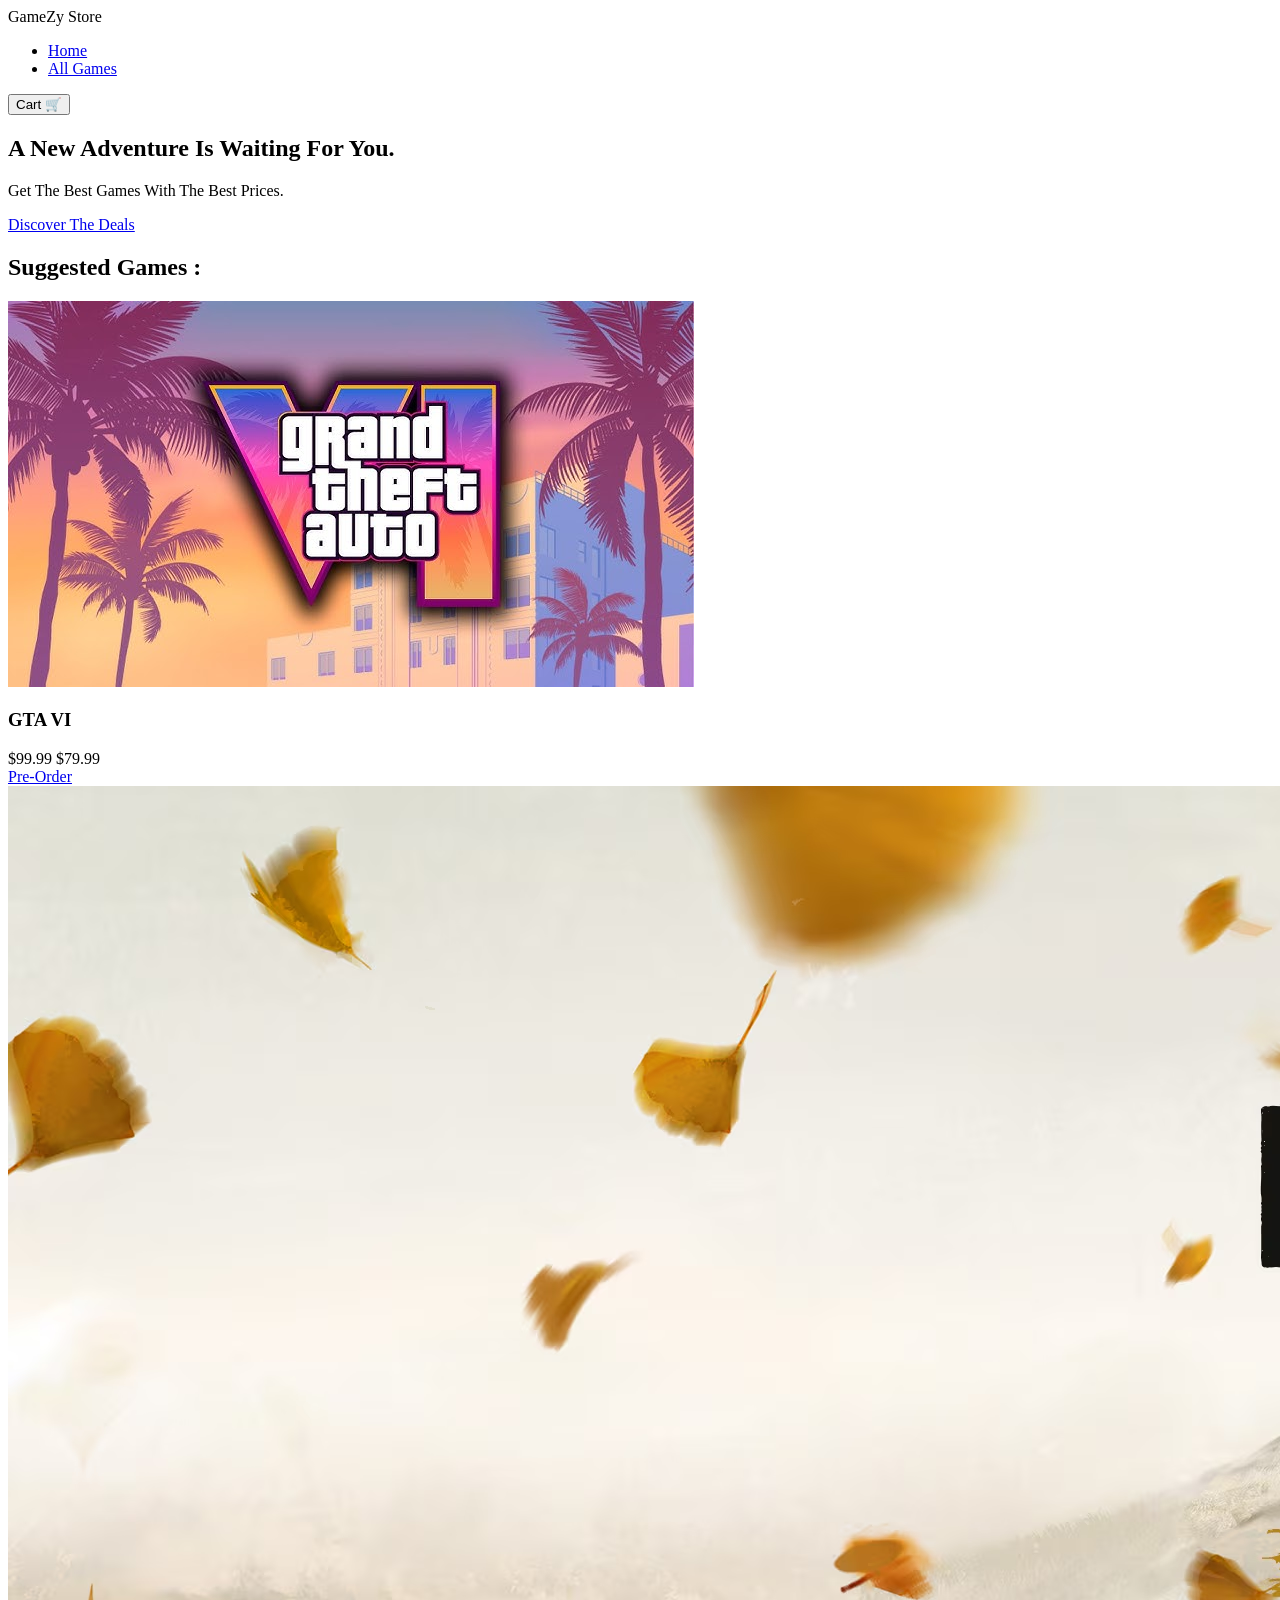
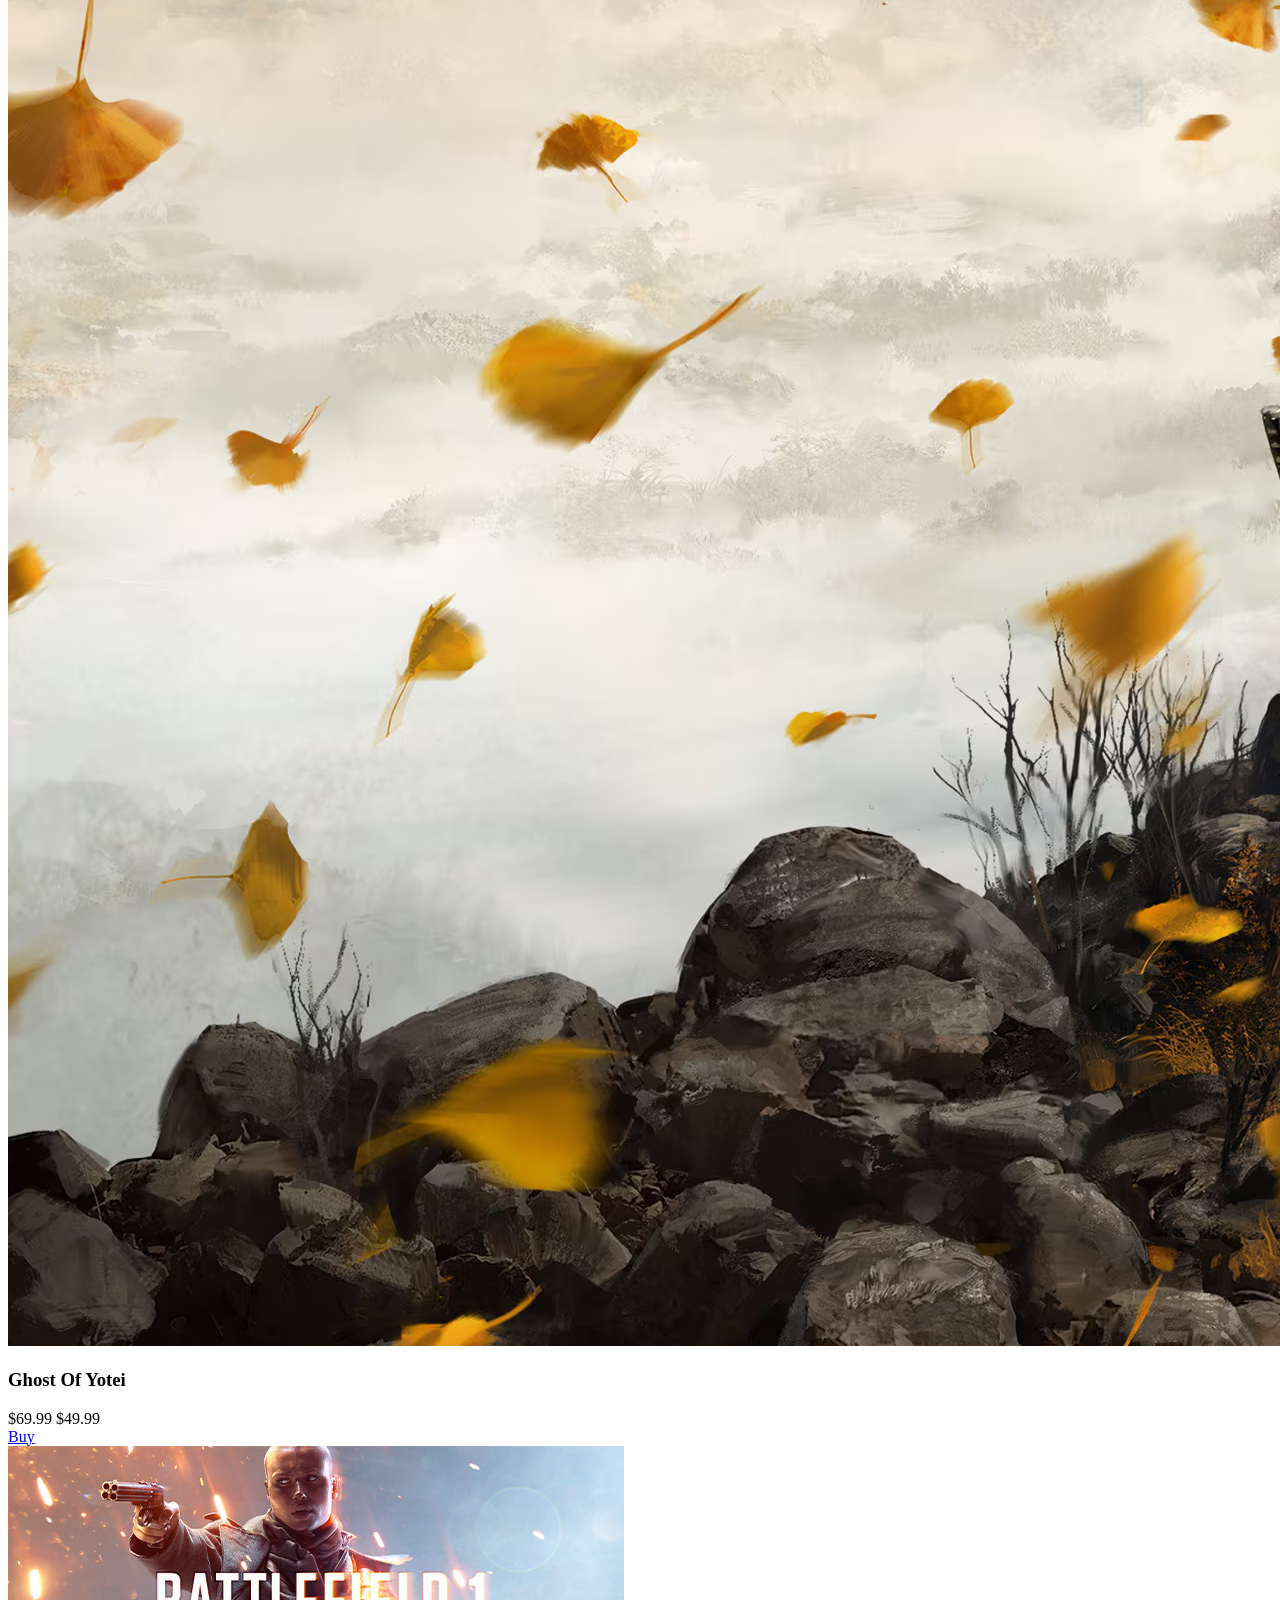
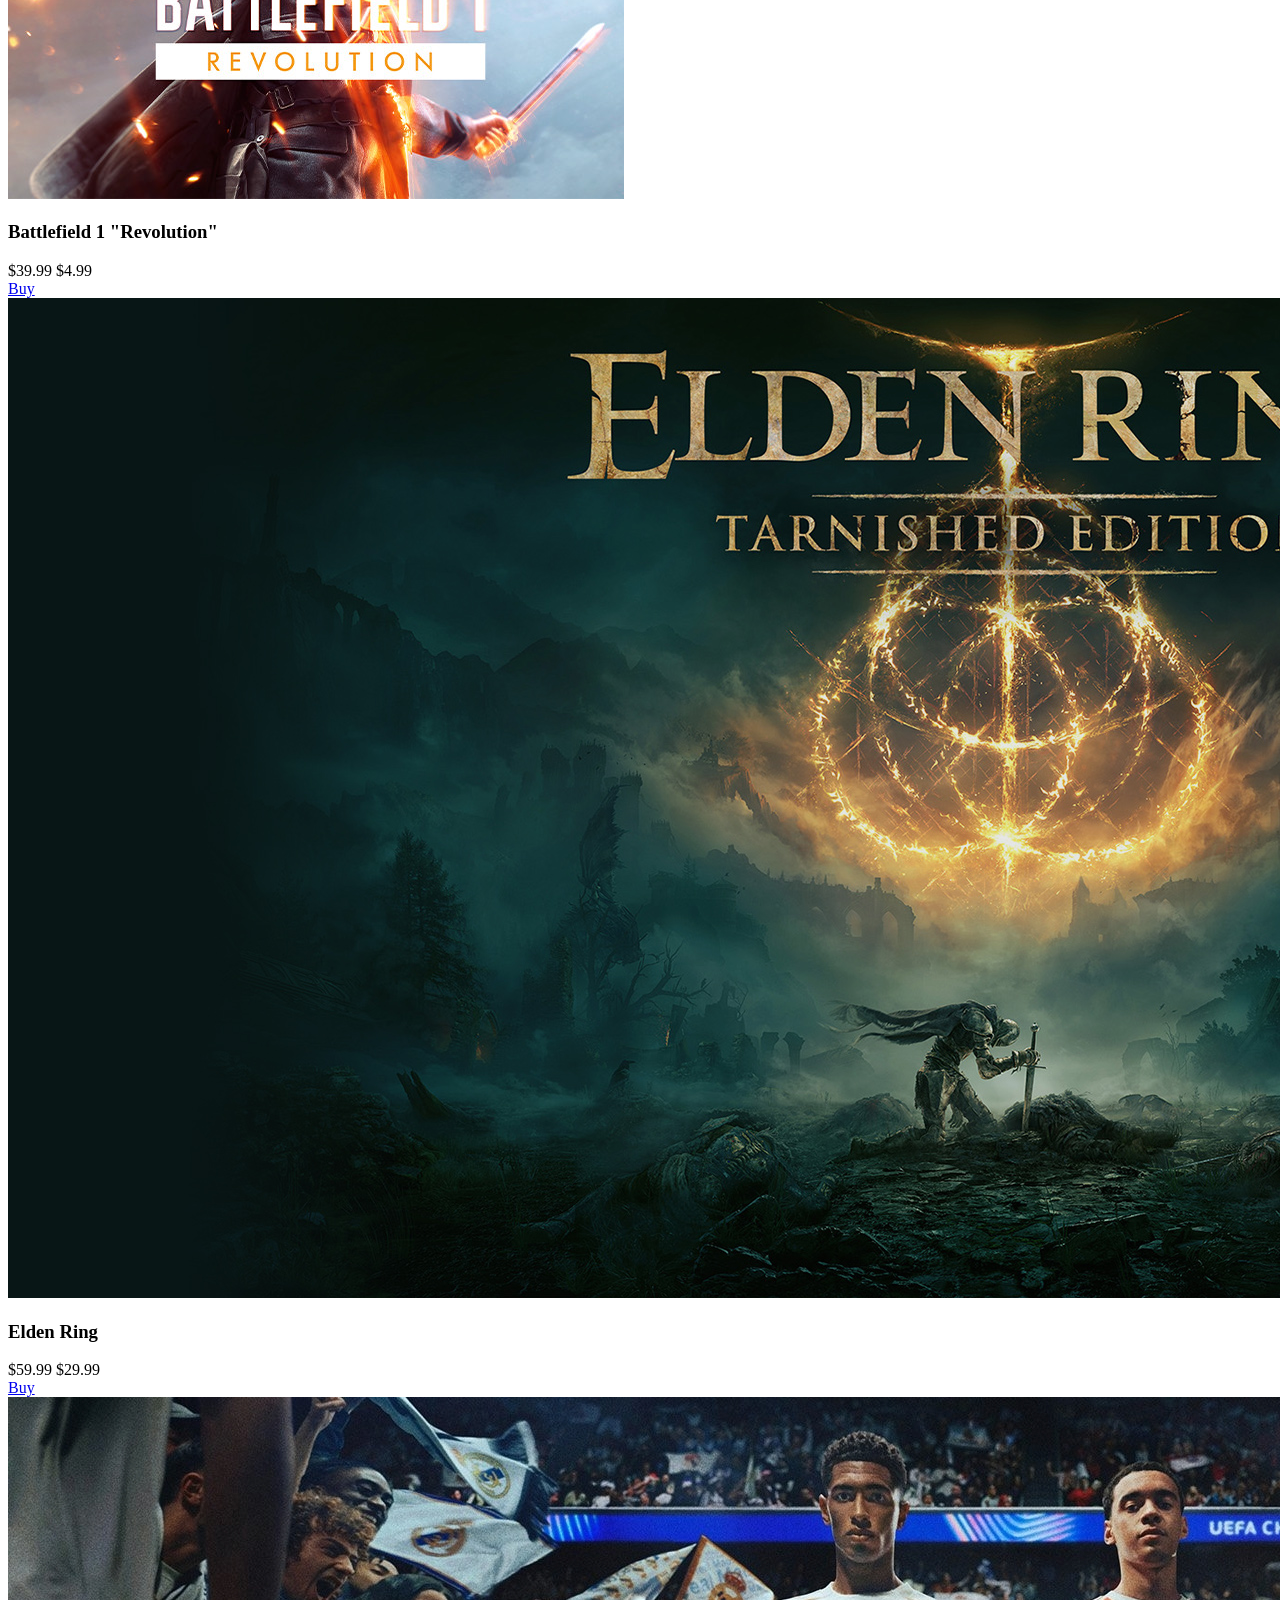
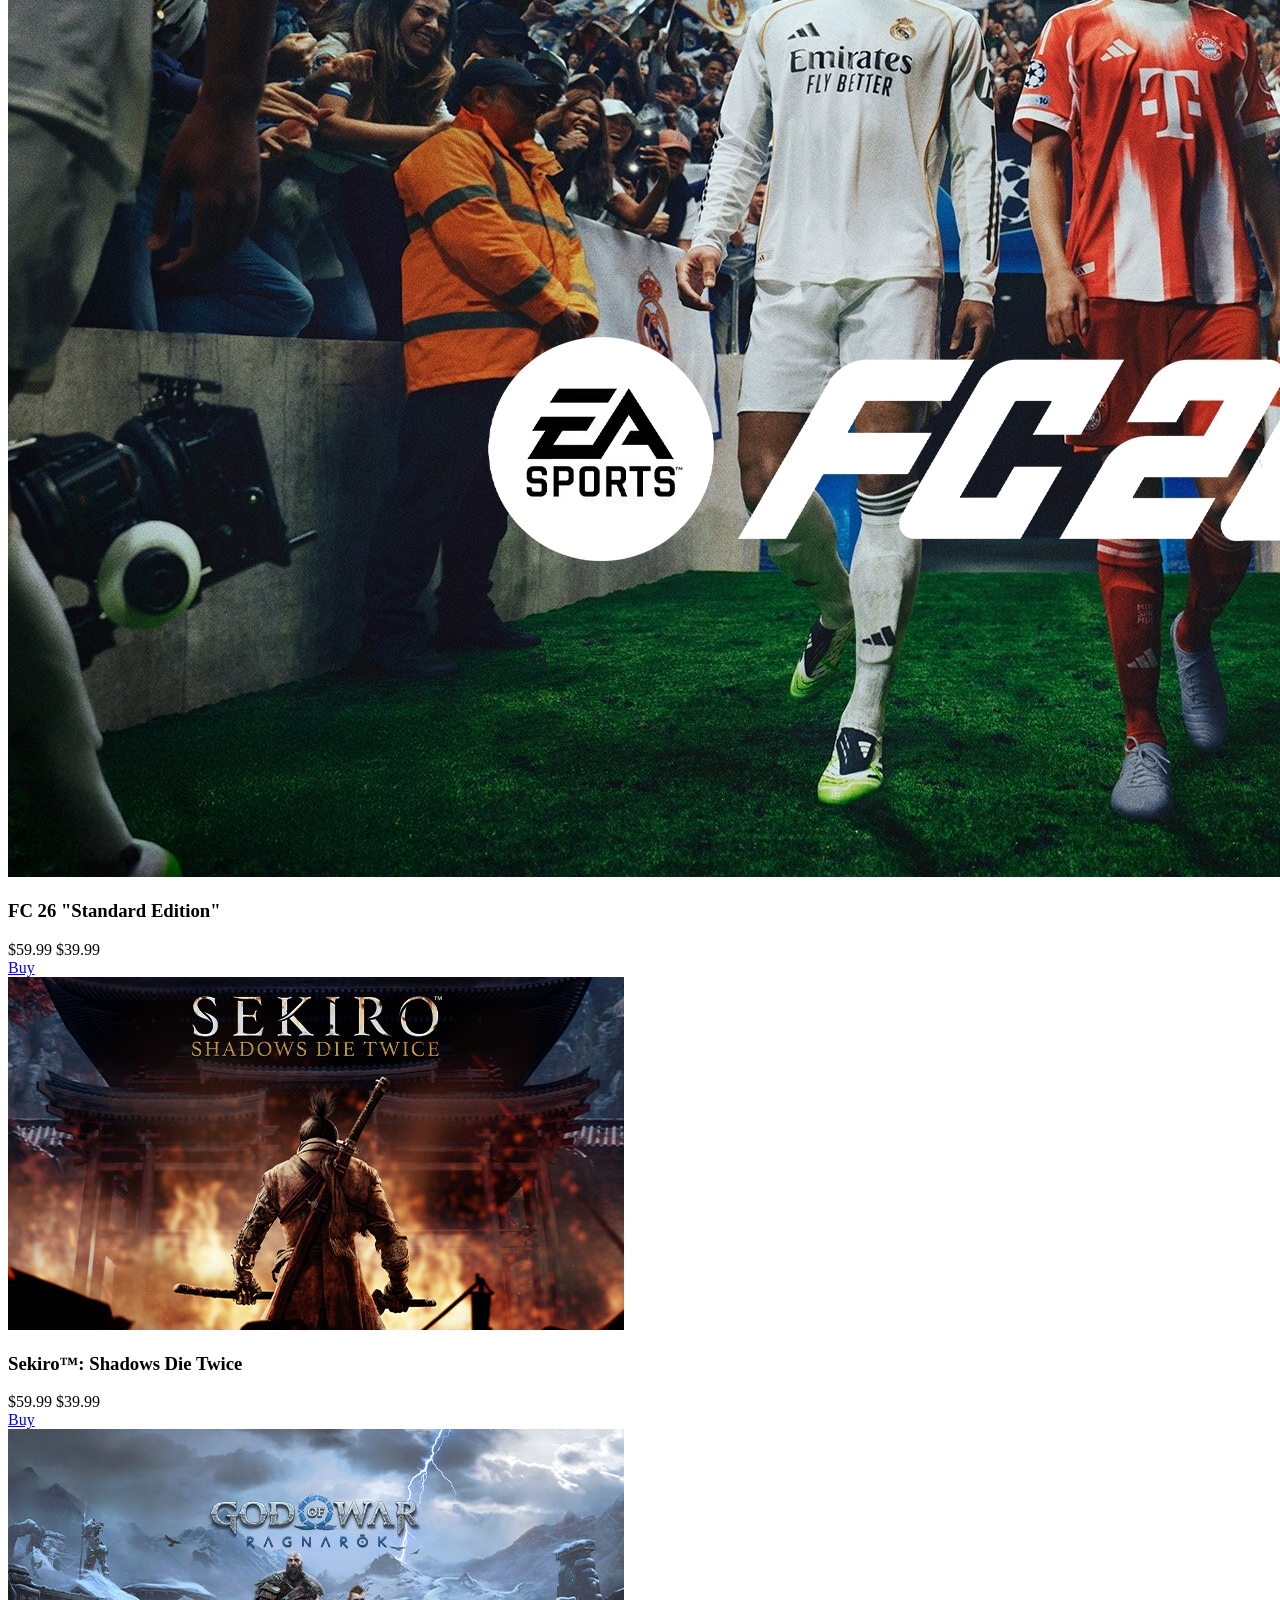
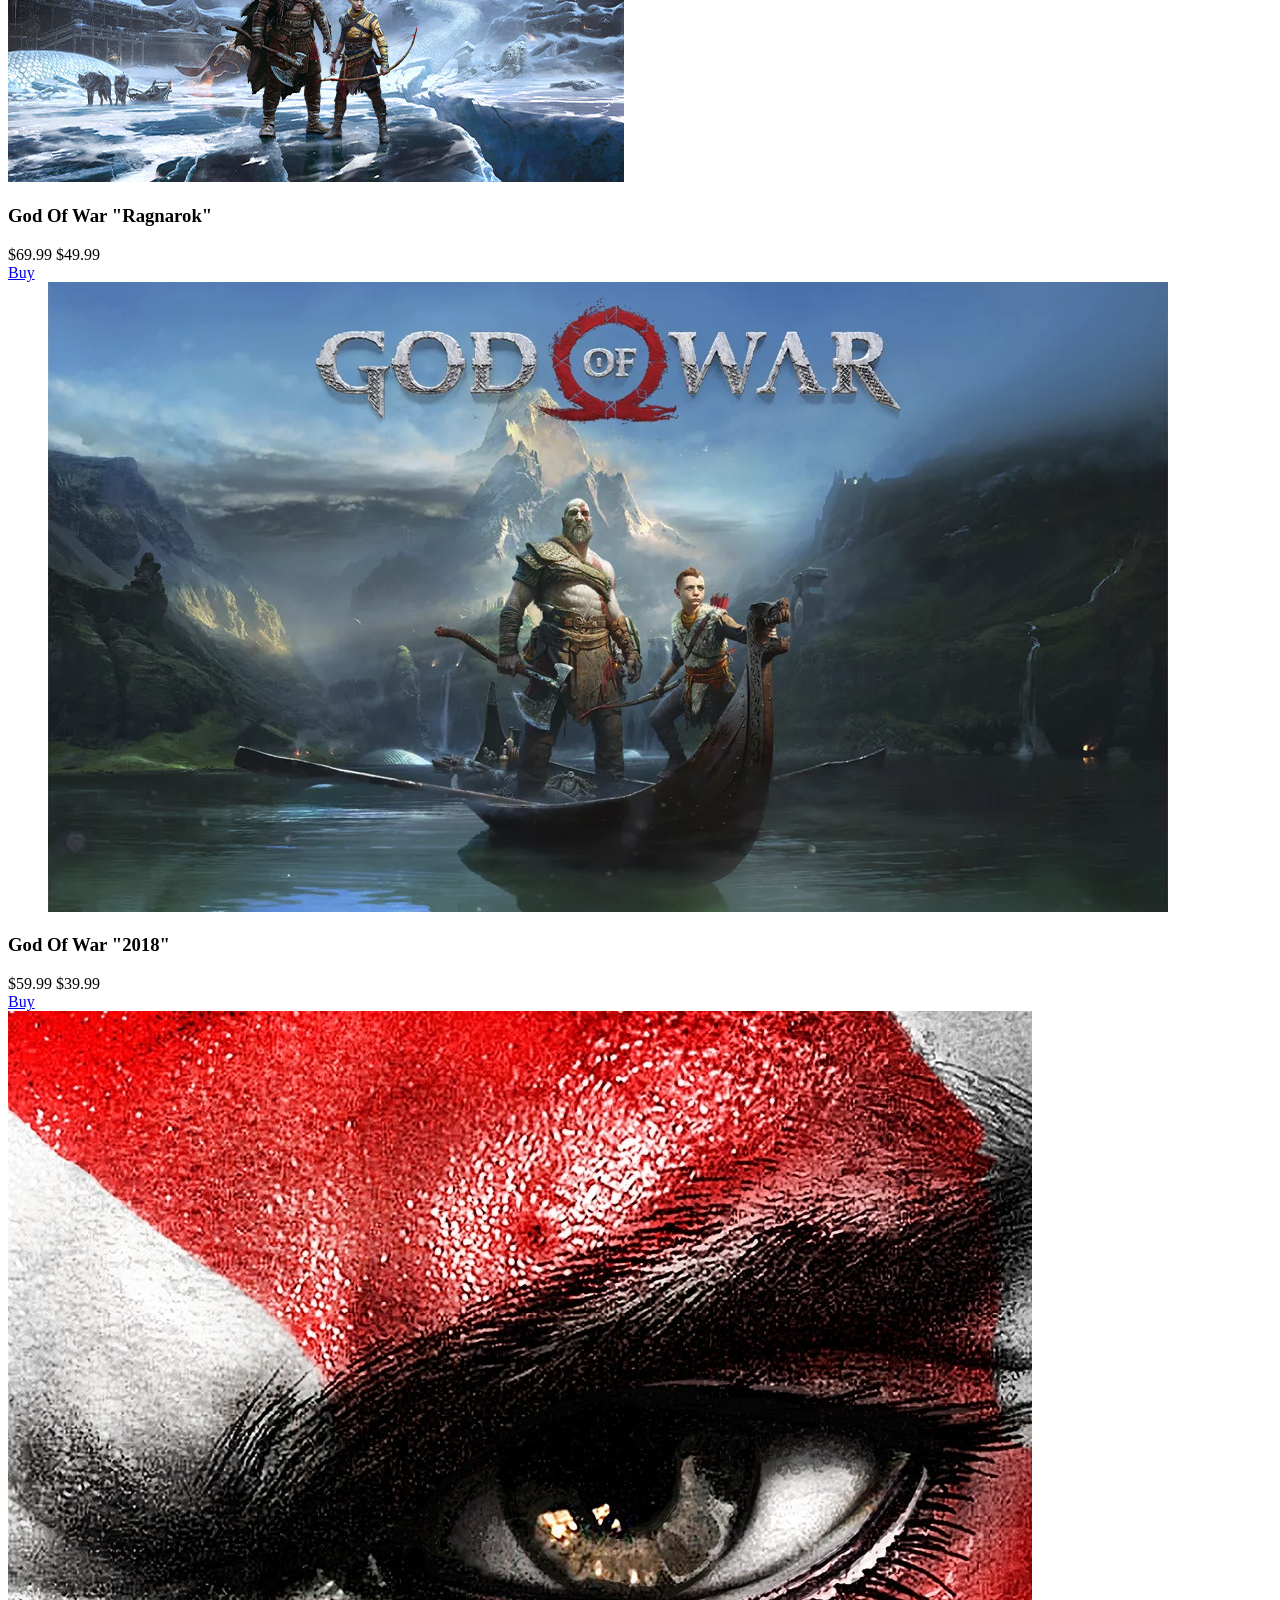
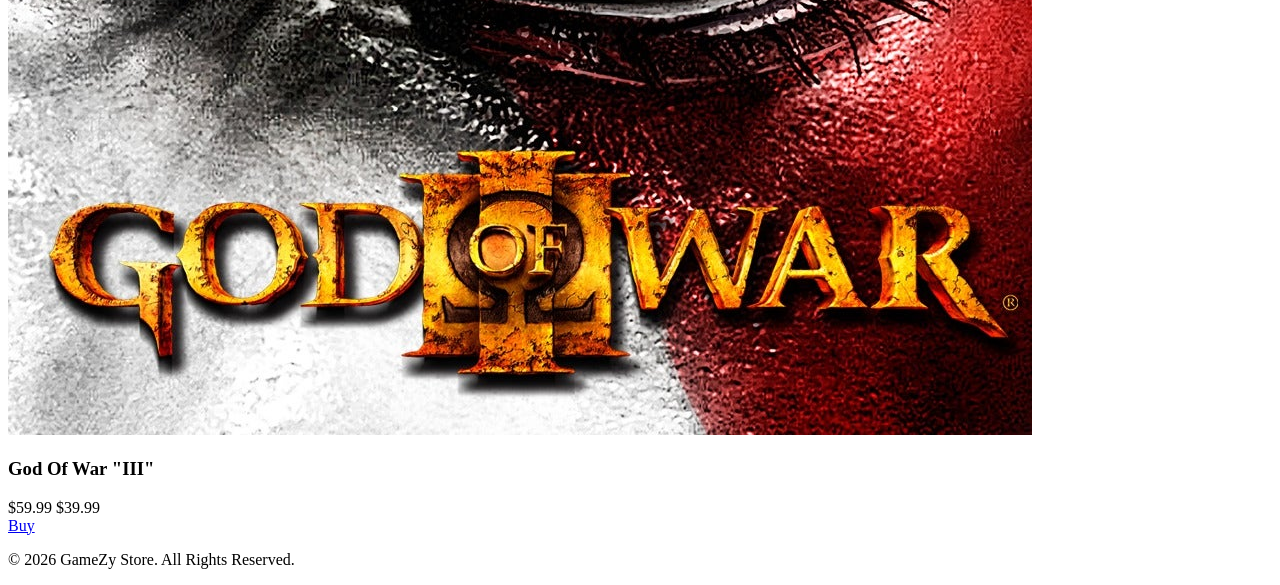
==== index.html @ 3dc9cb58 "Rename index2.html to index.html" ====
<!DOCTYPE html>
<html lang="en" dir="ltr">
<head>
    <meta charset="UTF-8">
    <meta name="viewport" content="width=device-width, initial-scale=1.0">
    <title>GameZy Store</title>
    <link rel="stylesheet" href="style.css">
</head>
<body> <header>
        <div class="logo">GameZy Store</div>
        <nav>
            <ul>
                <li><a href="#">Home</a></li>
                <li><a href="#deals">All Games</a></li>
            </ul>
        </nav>
        <button class="cart-btn">Cart 🛒</button>
    </header>

    <section class="hero">
        <h1>A New Adventure Is Waiting For You.</h1>
        <p>Get The Best Games With The Best Prices.</p>
        <a href="#deals" class="btn-main">Discover The Deals</a>
    </section>

    <section class="games-section" id="deals">
        <h2 class="section-title">Suggested Games :</h2>
        
        <div class="games-grid">
            
            <div class="game-card">
                <img src="images/GTA 6.jpg" alt="GTA VI">
                <div class="game-info">
                    <h3 class="game-title">GTA VI</h3>
                    <div class="game-price"><span class="old-price">$99.99</span> $79.99</div>
                    <a href="#" class="btn-buy">Pre-Order</a>
                </div>
            </div>

            <div class="game-card">
                <img src="images/ghost of yoteiii.avif" alt="Ghost Of Yotei">
                <div class="game-info">
                    <h3 class="game-title">Ghost Of Yotei</h3>
                    <div class="game-price"><span class="old-price">$69.99</span> $49.99</div>
                    <a href="#" class="btn-buy">Buy</a>
                </div>
            </div>

            <div class="game-card">
                <img src="images/BF1.jpg" alt="Battlefield 1">
                <div class="game-info">
                    <h3 class="game-title">Battlefield 1 "Revolution"</h3>
                    <div class="game-price"><span class="old-price">$39.99</span> $4.99</div>
                    <a href="#" class="btn-buy">Buy</a>
                </div>
            </div> 

            <div class="game-card">
                <img src="images/elden ringgggg.jpg" alt="Elden Ring">
                <div class="game-info">
                    <h3 class="game-title">Elden Ring</h3>
                    <div class="game-price"><span class="old-price">$59.99</span> $29.99</div>
                    <a href="#" class="btn-buy">Buy</a> 
                </div>
            </div> 

            <div class="game-card">
                <img src="images/fc.jpg" alt="FC 26">
                <div class="game-info">
                    <h3 class="game-title">FC 26 "Standard Edition"</h3>
                    <div class="game-price"><span class="old-price">$59.99</span> $39.99</div>
                    <a href="#" class="btn-buy">Buy</a> 
                </div>
            </div> 

            <div class="game-card">
                <img src="images/sekiro.jpg" alt="Sekiro">
                <div class="game-info">
                    <h3 class="game-title">Sekiro™: Shadows Die Twice</h3>
                    <div class="game-price"><span class="old-price">$59.99</span> $39.99</div>
                    <a href="#" class="btn-buy">Buy</a> 
                </div>
            </div> 

            <div class="game-card">
                <img src="images/GOW Rag.jpg" alt="GOW Ragnarok">
                <div class="game-info">
                    <h3 class="game-title">God Of War "Ragnarok"</h3>
                    <div class="game-price"><span class="old-price">$69.99</span> $49.99</div>
                    <a href="#" class="btn-buy">Buy</a> 
                </div>
            </div>
            <div class="game-card">
                <img src="images/GOW 4.webp" alt="GOW 2018">
                <div class="game-info">
                    <h3 class="game-title">God Of War "2018"</h3>
                    <div class="game-price"><span class="old-price">$59.99</span> $39.99</div>
                    <a href="#" class="btn-buy">Buy</a> 
                </div>
            </div> 

            <div class="game-card">
                <img src="images/GOW 3.jpg" alt="GOW III">
                <div class="game-info">
                    <h3 class="game-title">God Of War "III"</h3>
                    <div class="game-price"><span class="old-price">$59.99</span> $39.99</div>
                    <a href="#" class="btn-buy">Buy</a> 
                </div>
            </div>

        </div>
    </section>

    <footer>
        <p>© 2026 GameZy Store. All Rights Reserved.</p>
    </footer>

</body>
</html>
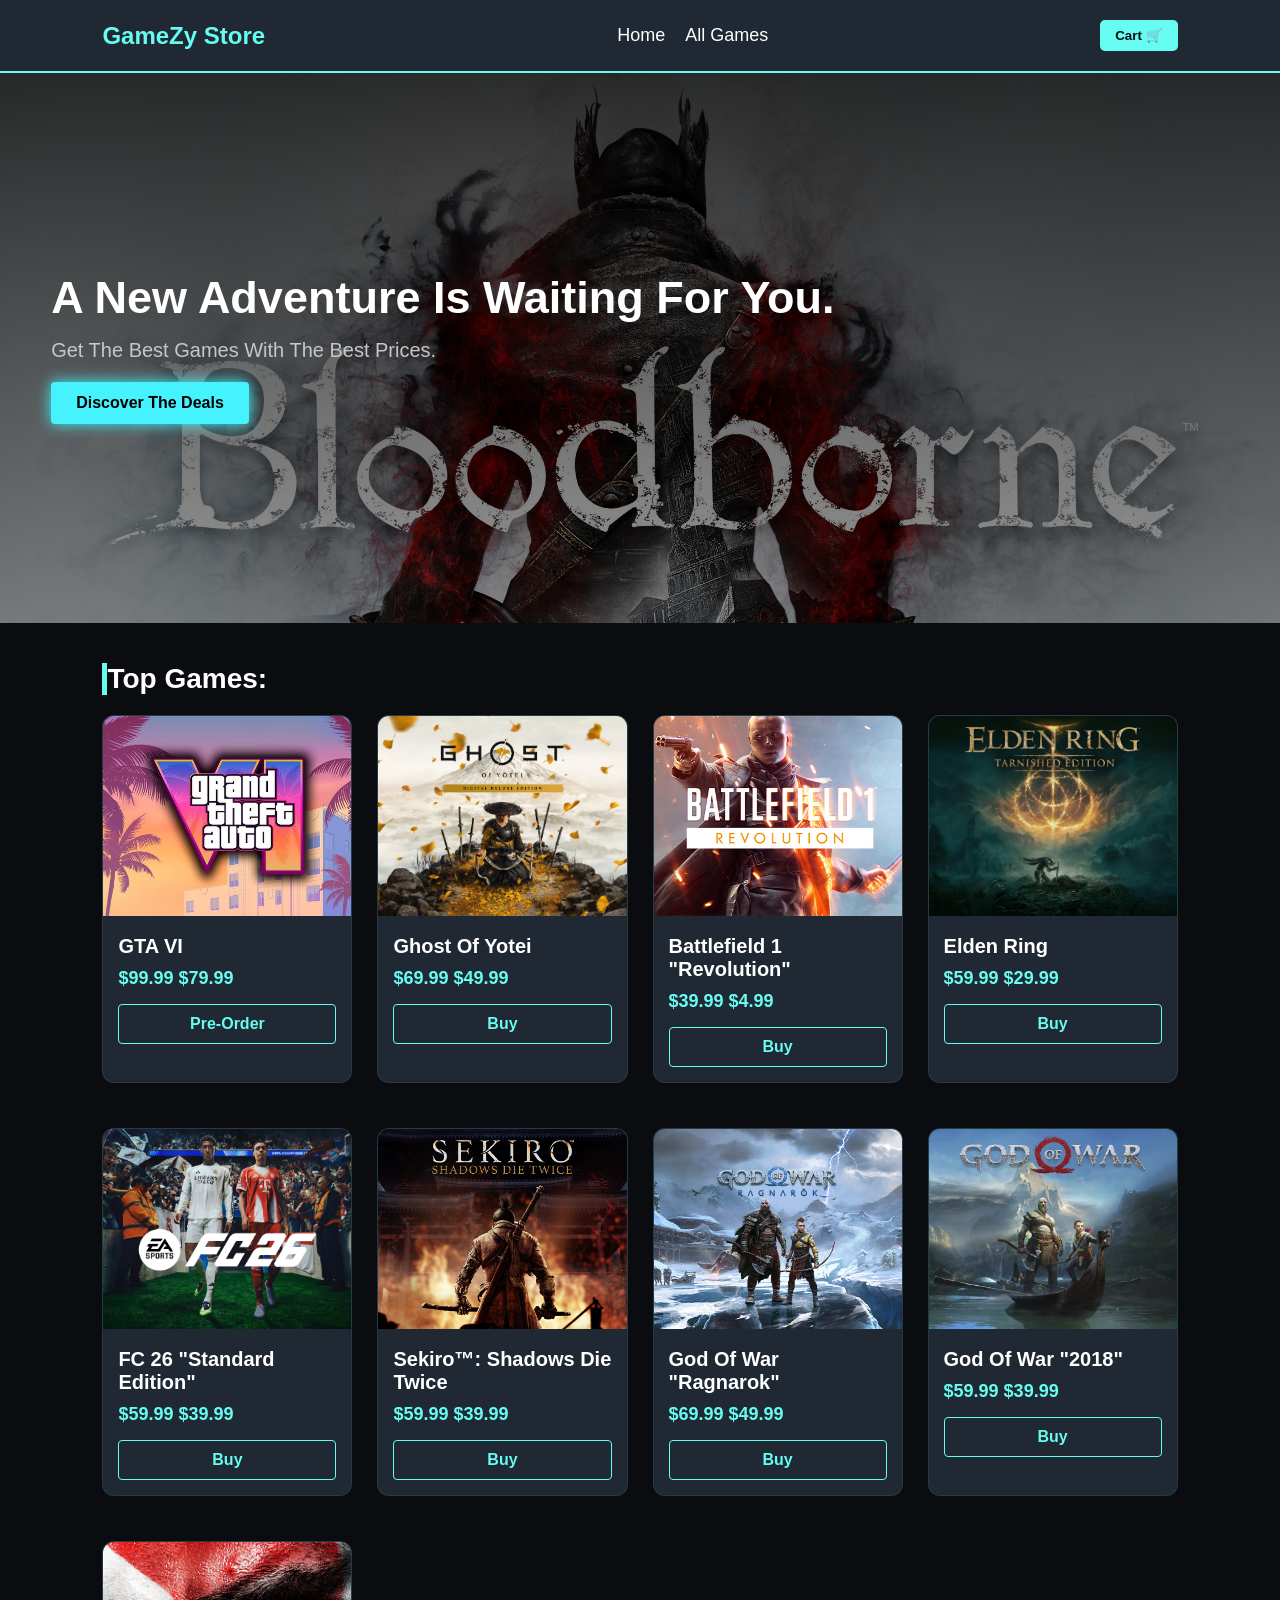
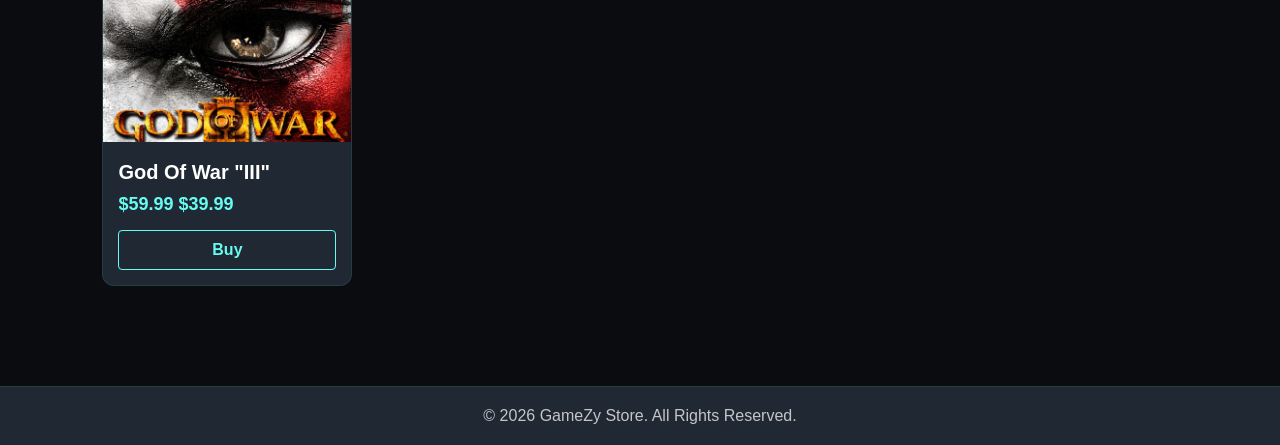
==== commit 077b6282: "Update index.html" ====
--- a/index.html
+++ b/index.html
@@ -24,7 +24,7 @@
     </section>
 
     <section class="games-section" id="deals">
-        <h2 class="section-title">Suggested Games :</h2>
+        <h2 class="section-title">Top Games:</h2>
         
         <div class="games-grid">
             
--- a/style.css
+++ b/style.css
@@ -0,0 +1,186 @@
+/* تصفير المسافات الافتراضية وحركة النزول السلس */
+html {
+    scroll-behavior: smooth; /* هاي الخاصية الي تخلي النزول ناعم وسلس */
+}
+
+* {
+    margin: 0;
+    padding: 0;
+    box-sizing: border-box;
+    font-family: 'Segoe UI', Tahoma, Geneva, Verdana, sans-serif;
+}
+
+/* الألوان العامة للموقع (Gaming Dark Mode) */
+body {
+    background-color: #0b0c10;
+    color: #ffffff;
+}
+
+/* الهيدر */
+header {
+    background-color: #1f2833;
+    display: flex;
+    justify-content: space-between;
+    align-items: center;
+    padding: 20px 8%;
+    border-bottom: 2px solid #66fcf1;
+}
+
+.logo {
+    color: #66fcf1;
+    font-size: 24px;
+    font-weight: bold;
+}
+
+nav ul {
+    list-style: none;
+    display: flex;
+}
+
+nav ul li {
+    margin-left: 20px;
+}
+
+nav ul li a {
+    color: #ffffff;
+    text-decoration: none;
+    font-size: 18px;
+    transition: 0.3s;
+}
+
+nav ul li a:hover {
+    color: #66fcf1;
+}
+
+.cart-btn {
+    background-color: #66fcf1;
+    color: #0b0c10;
+    border: none;
+    padding: 8px 15px;
+    border-radius: 5px;
+    cursor: pointer;
+    font-weight: bold;
+}
+
+/* البانر الرئيسي */
+.hero {
+    background: linear-gradient(rgba(0,0,0,0.8), rgba(0,0,0,0.4)), url('blod.jpg') ;
+    height: 550px;
+    display: flex;
+    flex-direction: column;
+    justify-content: center;
+    align-items: flex-start;
+    padding: 0 4%;
+    background-size: cover;
+    
+    background-position: center top;
+    background-color: #161920;
+}
+
+.hero h1 {
+    font-size: 45px;
+    margin-bottom: 15px;
+    color: #ffffff;
+}
+
+.hero p {
+    font-size: 20px;
+    color: #c5c6c7;
+    margin-bottom: 20px;
+}
+
+.btn-main {
+    background-color: #45f3ff;
+    color: #000;
+    padding: 12px 25px;
+    text-decoration: none;
+    font-weight: bold;
+    border-radius: 4px;
+    box-shadow: 0 0 15px #45f3ff;
+}
+
+/* قسم الألعاب */
+.games-section {
+    padding: 40px 8%;
+}
+
+.section-title {
+    font-size: 28px;
+    margin-bottom: 20px;
+    border-left: 5px solid #66fcf1;
+    padding-right: 10px;
+}
+
+/* شبكة عرض الألعاب (Grid) */
+.games-grid {
+    display: grid;
+    grid-template-columns: repeat(auto-fit, minmax(250px, 1fr));
+    gap: 25px;
+}
+
+/* كارت اللعبة */
+.game-card {
+    background-color: #1f2833;
+    border-radius: 8px;
+    overflow: hidden;
+    border: 1px solid #45c4b022;
+    transition: transform 0.3s;
+    margin-bottom: 20px;
+    border-radius: 12px;
+}
+
+.game-card:hover {
+    transform: translateY(-5px);
+    border-color: #66fcf1;
+}
+
+.game-card img {
+    width: 100%;
+    height: 200px;
+    object-fit: cover;
+}
+
+.game-info {
+    padding: 15px;
+}
+
+.game-title {
+    font-size: 20px;
+    margin-bottom: 10px;
+}
+
+.game-price {
+    color: #66fcf1;
+    font-size: 18px;
+    font-weight: bold;
+    margin-bottom: 15px;
+}
+
+/* زر الشراء */
+.btn-buy {
+    display: block;
+    text-align: center;
+    background-color: #1f2833;
+    color: #66fcf1;
+    border: 1px solid #66fcf1;
+    padding: 10px;
+    text-decoration: none;
+    border-radius: 4px;
+    font-weight: bold;
+    transition: 0.3s;
+}
+
+.btn-buy:hover {
+    background-color: #66fcf1;
+    color: #0b0c10;
+}
+
+/* الفوتر */
+footer {
+    background-color: #1f2833;
+    text-align: center;
+    padding: 20px;
+    margin-top: 40px;
+    border-top: 1px solid #45c4b022;
+    color: #c5c6c7;
+}
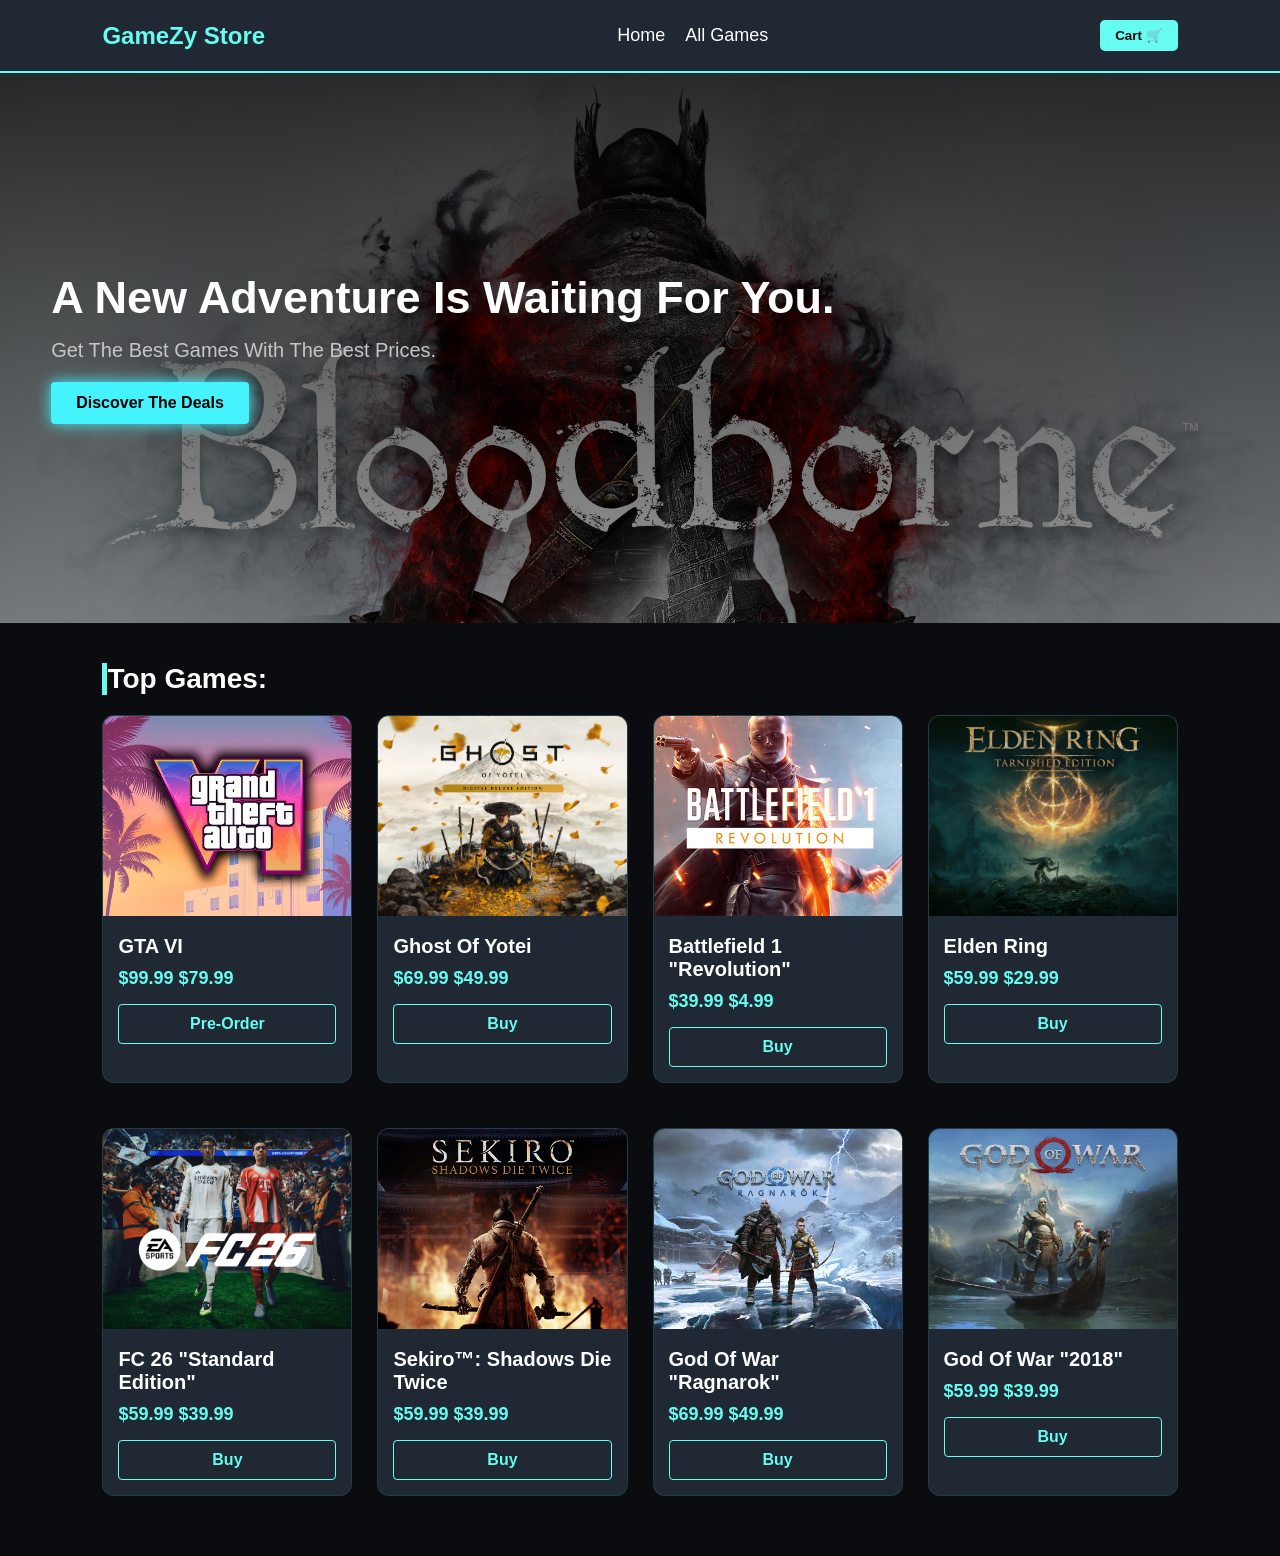
==== commit f0c5cc86: "Update index.html" ====
--- a/index.html
+++ b/index.html
@@ -6,7 +6,8 @@
     <title>GameZy Store</title>
     <link rel="stylesheet" href="style.css">
 </head>
-<body> <header>
+<body> 
+    <header>
         <div class="logo">GameZy Store</div>
         <nav>
             <ul>
@@ -80,7 +81,7 @@
                     <div class="game-price"><span class="old-price">$59.99</span> $39.99</div>
                     <a href="#" class="btn-buy">Buy</a> 
                 </div>
-            </div> 
+            </div>
 
             <div class="game-card">
                 <img src="images/GOW Rag.jpg" alt="GOW Ragnarok">
@@ -90,30 +91,10 @@
                     <a href="#" class="btn-buy">Buy</a> 
                 </div>
             </div>
+
             <div class="game-card">
                 <img src="images/GOW 4.webp" alt="GOW 2018">
                 <div class="game-info">
                     <h3 class="game-title">God Of War "2018"</h3>
                     <div class="game-price"><span class="old-price">$59.99</span> $39.99</div>
-                    <a href="#" class="btn-buy">Buy</a> 
-                </div>
-            </div> 
-
-            <div class="game-card">
-                <img src="images/GOW 3.jpg" alt="GOW III">
-                <div class="game-info">
-                    <h3 class="game-title">God Of War "III"</h3>
-                    <div class="game-price"><span class="old-price">$59.99</span> $39.99</div>
-                    <a href="#" class="btn-buy">Buy</a> 
-                </div>
-            </div>
-
-        </div>
-    </section>
-
-    <footer>
-        <p>© 2026 GameZy Store. All Rights Reserved.</p>
-    </footer>
-
-</body>
-</html>
+                    <a href="#" class="btn-buy">Buy</a>
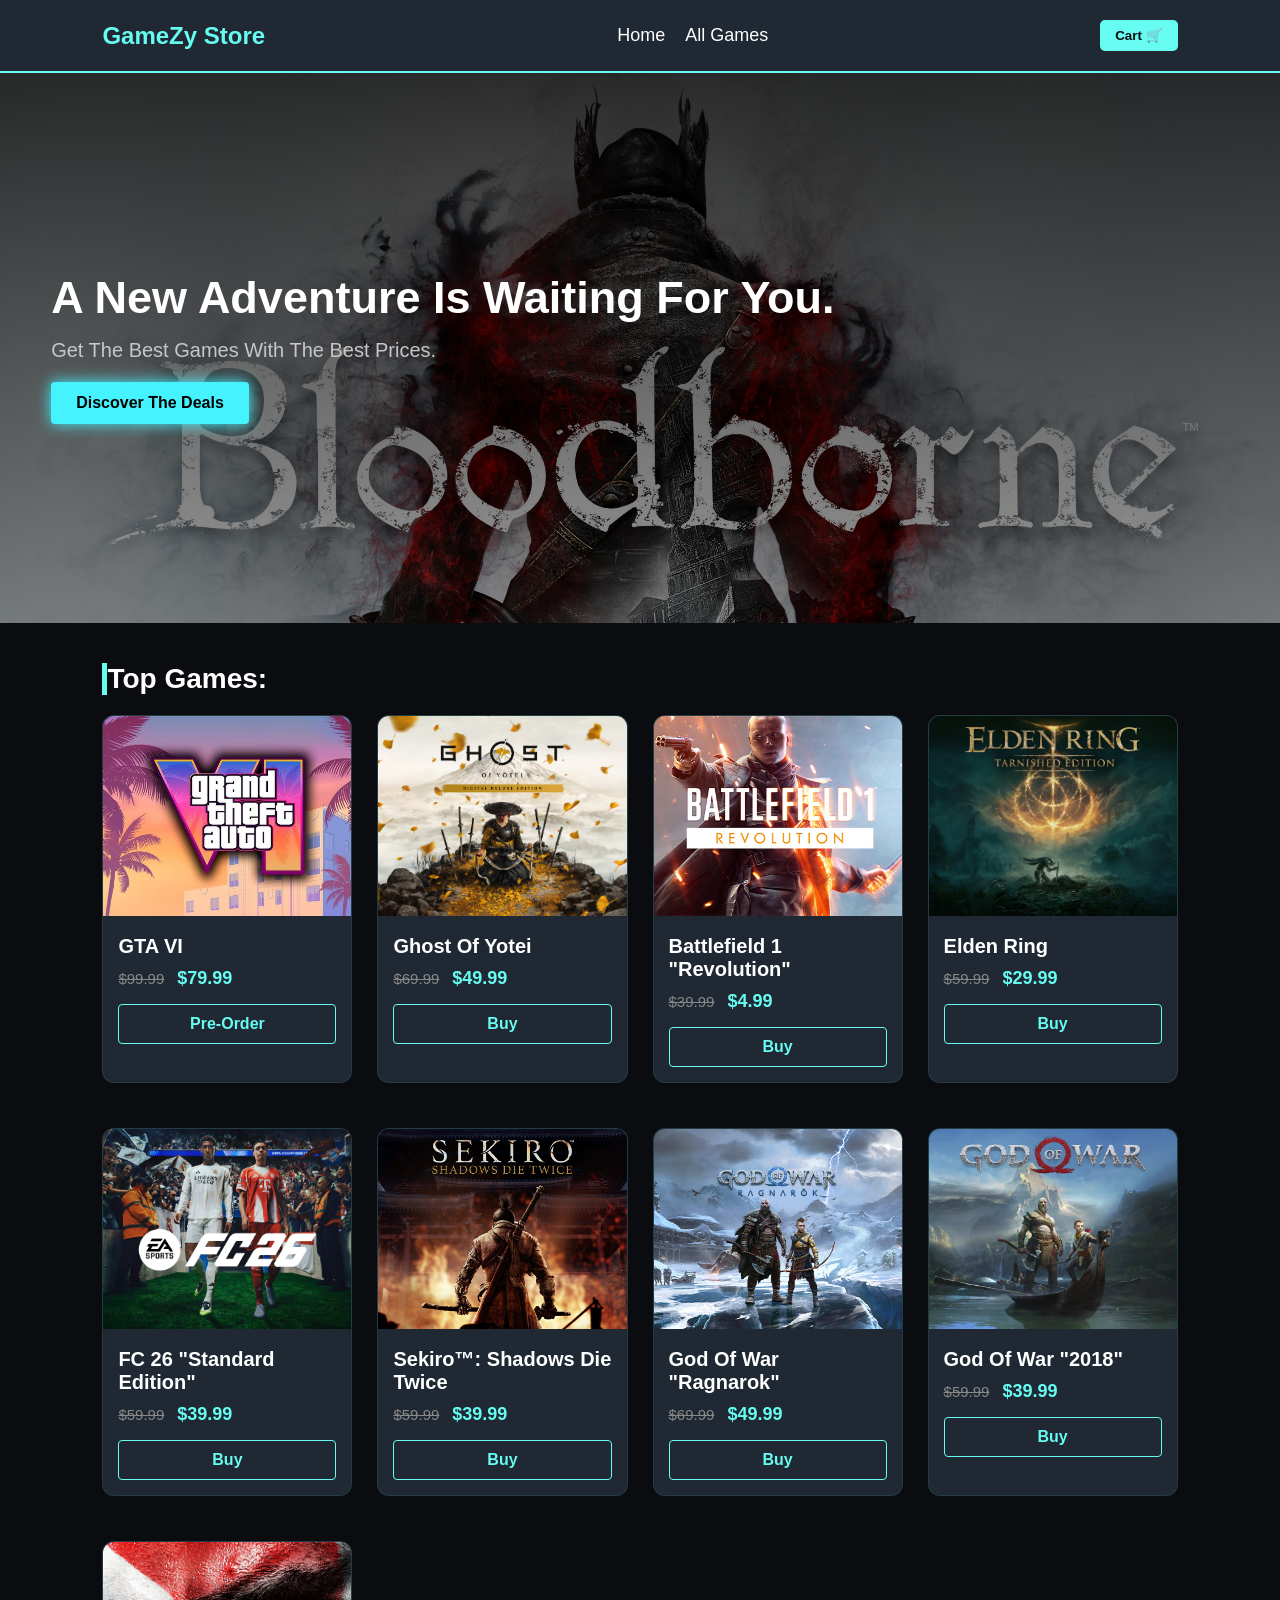
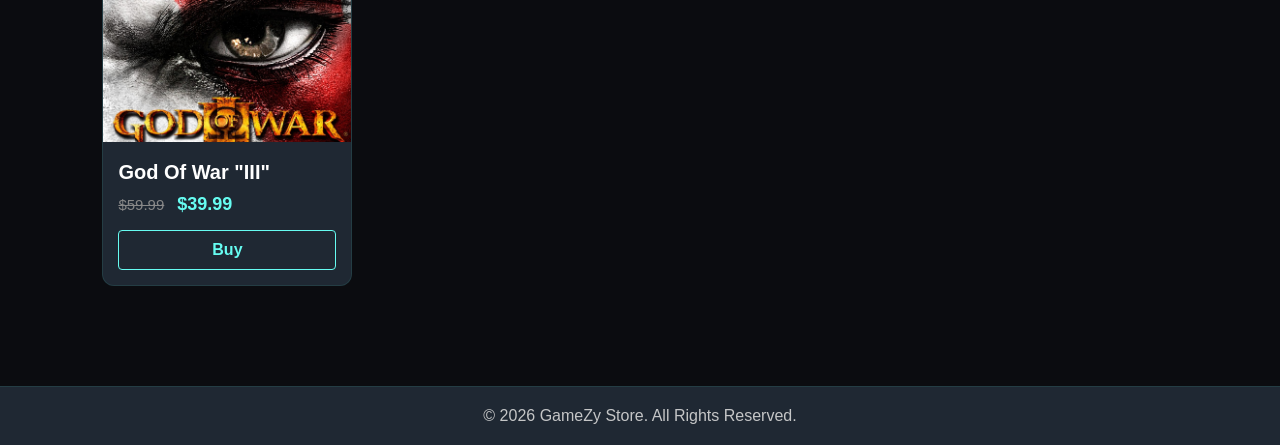
==== commit 01cc2177: "Update index.html" ====
--- a/index.html
+++ b/index.html
@@ -98,3 +98,23 @@
                     <h3 class="game-title">God Of War "2018"</h3>
                     <div class="game-price"><span class="old-price">$59.99</span> $39.99</div>
                     <a href="#" class="btn-buy">Buy</a>
+                    </div>
+            </div> 
+
+            <div class="game-card">
+                <img src="images/GOW 3.jpg" alt="GOW III">
+                <div class="game-info">
+                    <h3 class="game-title">God Of War "III"</h3>
+                    <div class="game-price"><span class="old-price">$59.99</span> $39.99</div>
+                    <a href="#" class="btn-buy">Buy</a> 
+                </div>
+            </div>
+
+        </div>
+    </section>
+
+    <footer>
+        <p>© 2026 GameZy Store. All Rights Reserved.</p>
+    </footer>
+</body>
+</html>
--- a/style.css
+++ b/style.css
@@ -72,7 +72,6 @@
     align-items: flex-start;
     padding: 0 4%;
     background-size: cover;
-    
     background-position: center top;
     background-color: #161920;
 }
@@ -156,6 +155,15 @@
     margin-bottom: 15px;
 }
 
+/* التنسيق الجديد الخاص بالشخط على السعر القديم */
+.old-price {
+    text-decoration: line-through;
+    color: #888888; /* سويته رمادي حتى يبرز السعر الجديد الملون */
+    font-size: 15px;
+    margin-right: 8px;
+    font-weight: normal;
+}
+
 /* زر الشراء */
 .btn-buy {
     display: block;
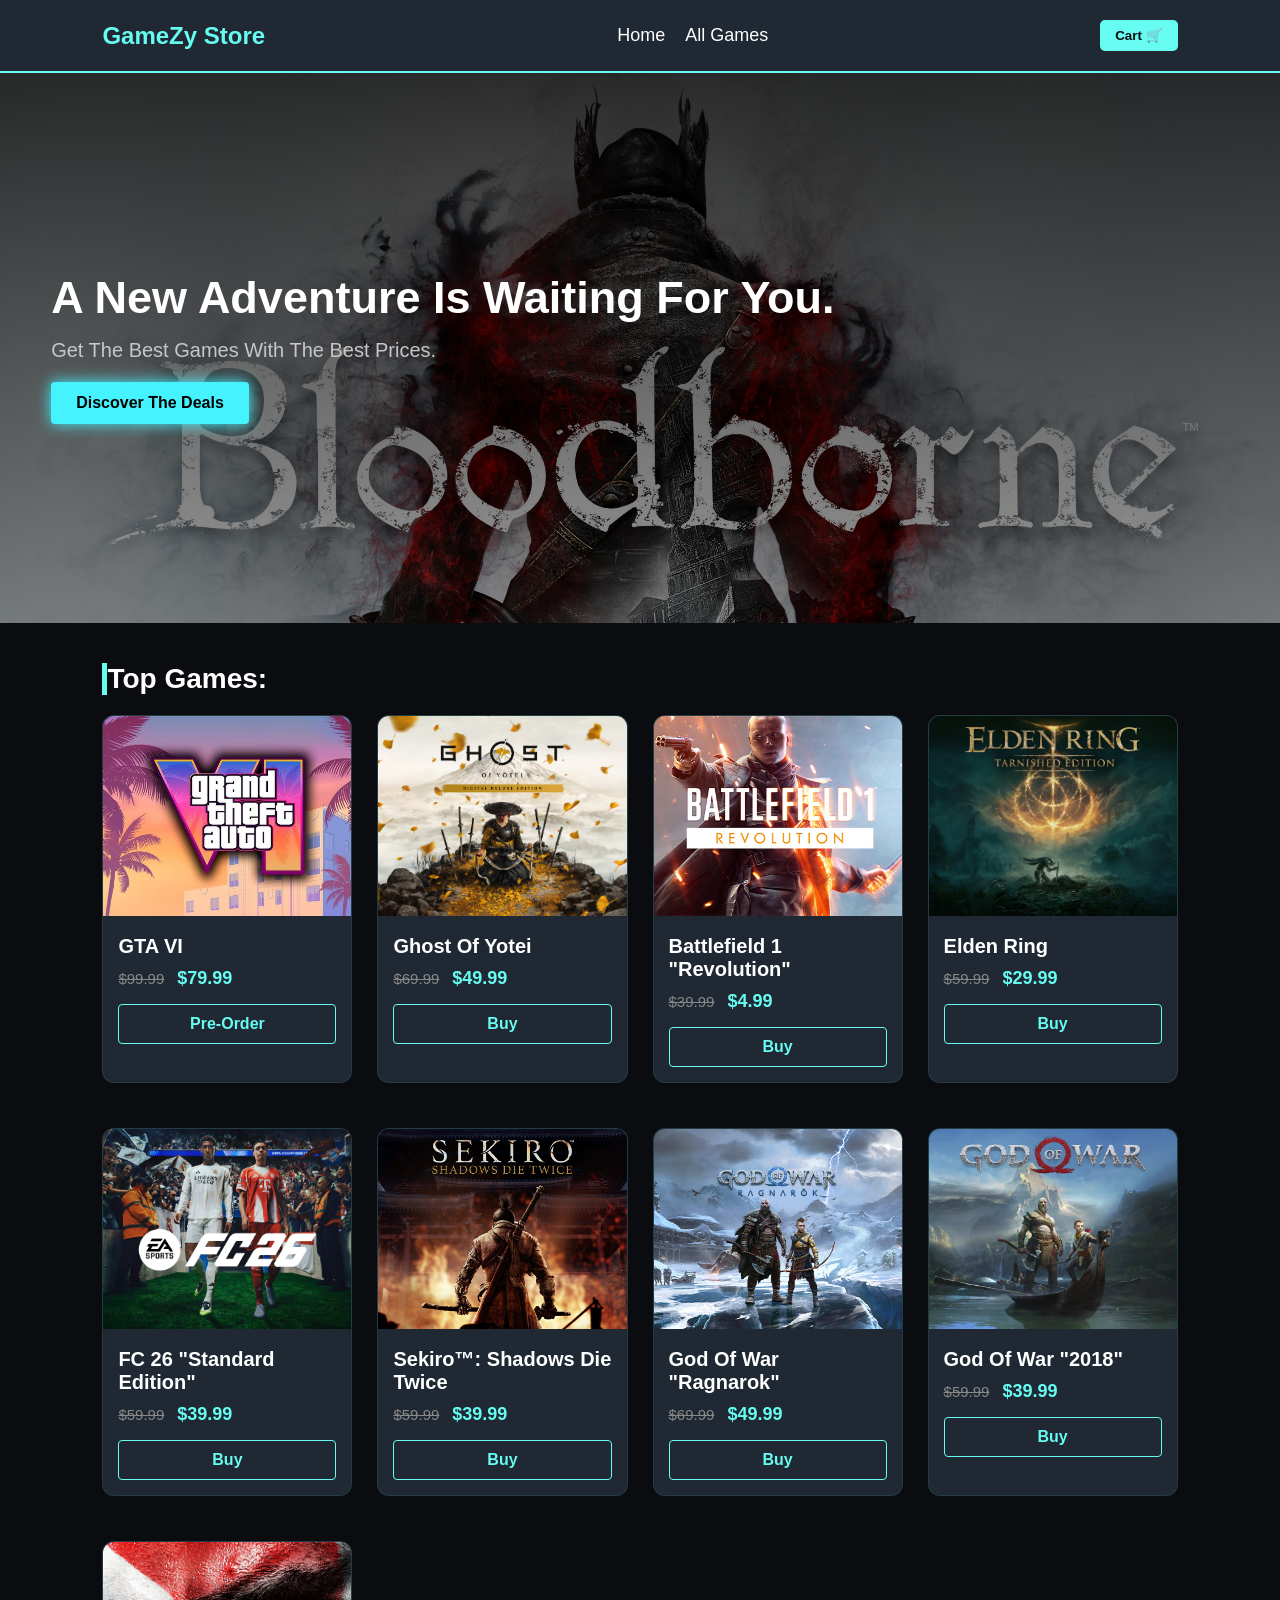
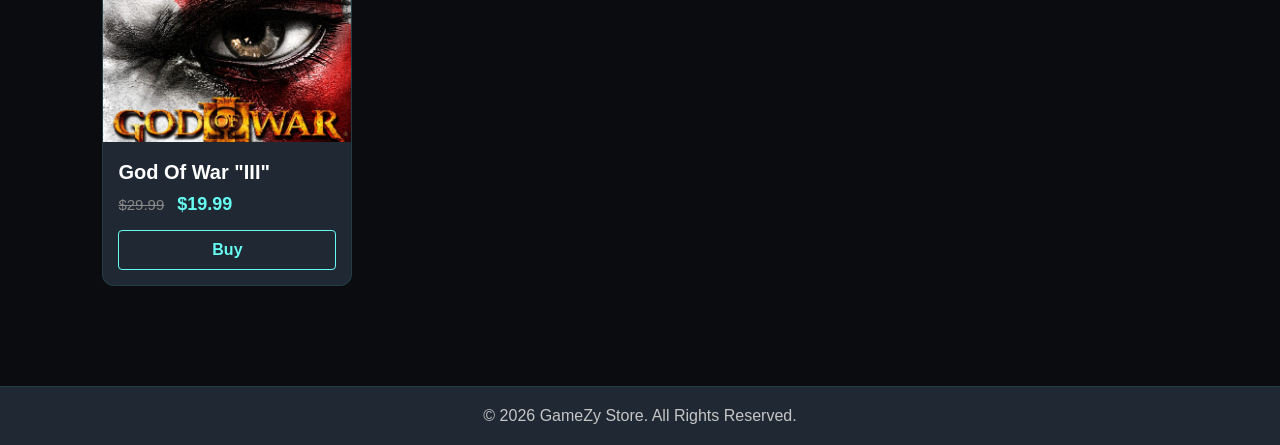
==== commit 9673ee8a: "Update index.html" ====
--- a/index.html
+++ b/index.html
@@ -105,7 +105,7 @@
                 <img src="images/GOW 3.jpg" alt="GOW III">
                 <div class="game-info">
                     <h3 class="game-title">God Of War "III"</h3>
-                    <div class="game-price"><span class="old-price">$59.99</span> $39.99</div>
+                    <div class="game-price"><span class="old-price">$29.99</span> $19.99</div>
                     <a href="#" class="btn-buy">Buy</a> 
                 </div>
             </div>
